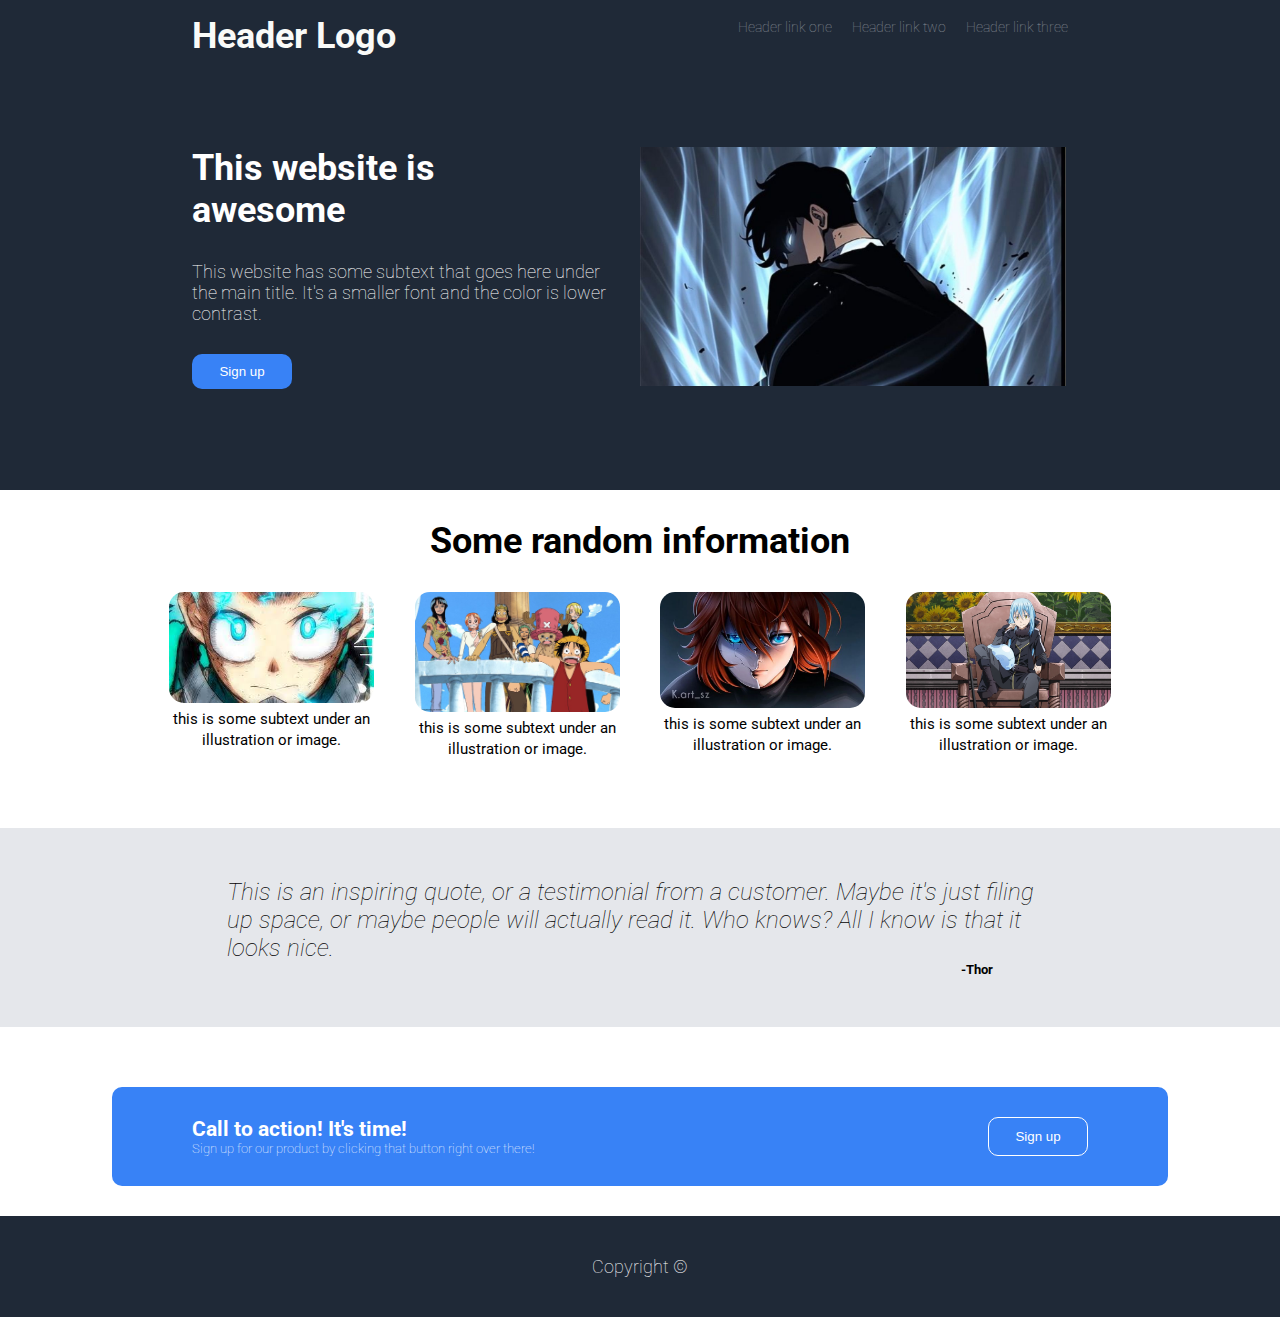
==== assignment-4-main-project/index.html @ 9180c73d "finishing the main project" ====
<!DOCTYPE html>
<html lang="en">

<head>
    <meta charset="UTF-8">
    <meta http-equiv="X-UA-Compatible" content="IE=edge">
    <meta name="viewport" content="width=device-width, initial-scale=1.0">
    <title>Main Project</title>

    <link rel="stylesheet" href="./css/style.css">
    <link rel="preconnect" href="https://fonts.googleapis.com">
    <link rel="preconnect" href="https://fonts.gstatic.com" crossorigin>
    <link href="https://fonts.googleapis.com/css2?family=Roboto:wght@100;500&display=swap" rel="stylesheet">
</head>

<body>
    <header>
        <div class="container">
            <nav>
                <h1><a href="../index.html">Header Logo</a></h1>
                <ul>
                    <li><a href="/">Header link one</a></li>
                    <li><a href="/">Header link two</a></li>
                    <li><a href="/">Header link three</a></li>
                </ul>
            </nav>
            <div id="title-img">
                <div id="title">
                    <h1>This website is awesome</h1>
                    <p>
                        This website has some subtext that goes here under the main title. It's
                        a smaller font and the color is lower contrast.
                    </p>
                    <button type="button">Sign up</button>
                </div>
                <div id="img">
                    <img src="./images/solo-leveling.jpg" alt="Solo Leveling">
                </div>
            </div>
        </div>
    </header>
    <main>
        <section id="section-01">
            <h1>Some random information</h1>
            <div id="boxes">
                <div class="box-content">
                    <img src="./images/boku-no-hero.jpg" alt="Boku no Hero">
                    <small>
                        this is some subtext under an illustration or image.
                    </small>
                </div>
                <div class="box-content">
                    <img src="./images/one-piece.jpg" alt="One Piece">
                    <small>
                        this is some subtext under an illustration or image.
                    </small>
                </div>
                <div class="box-content">
                    <img src="./images/the-beginning.jpg" alt="The Beginning After The End">
                    <small>
                        this is some subtext under an illustration or image.
                    </small>
                </div>
                <div class="box-content">
                    <img src="./images/tensei-shitara.jpg" alt="Tensei Shitara no Slime Datta ken">
                    <small>
                        this is some subtext under an illustration or image.
                    </small>
                </div>
            </div>
        </section>
        <section id="section-02">
            <div class="container">
                <blockquote>
                    This is an inspiring quote, or a testimonial from a customer. Maybe
                    it's just filing up space, or maybe people will actually read it.
                    Who knows? All I know is that it looks nice.
                </blockquote>
                <p>-Thor</p>
            </div>
        </section>
        <section id="section-03">
            <div id="div-content">
                <div id="text">
                    <h1>Call to action! It's time!</h1>
                    <p>Sign up for our product by clicking that button right over there!</p>
                </div>
                <button>Sign up</button>
            </div>
        </section>
    </main>
    <footer>
        <div class="container">
            <p>Copyright &copy;</p>
        </div>
    </footer>
</body>

</html>
---- assignment-4-main-project/css/style.css ----
* {
    margin: 0;
    padding: 0;
}

body {
    font-family: 'Roboto', sans-serif;
    font-size: 18px;
    color: #fff;
    font-weight: 100;
}

.container {
    margin: 0px auto;
    width: 70%;
}

/* configuring header elements */

header {
    background: #1F2937;
    padding-top: 15px;
    padding-bottom: 100px;
}

a {
    text-decoration: none;
}

h1 a {
    color: #F9FAF8;
}

nav {
    display: flex;
    flex-direction: row;
    justify-content: space-between;
}

ul {
    list-style: none;
    display: flex;
}

ul a {
    color: #E5E7EB;
    margin-right: 20px;
    font-size: 0.9rem;
    opacity: 0.5;
}

#title-img {
    margin-top: 90px;
    display: flex;
}

#title {
    width: 50%;
}

#title h1 {
    padding-right: 100px;
    margin-bottom: 30px;
}

#title p {
    margin-bottom: 30px;
    padding-right: 15px;
}

#title button {
    background: #3882F6;
    color: #fff;
    border: 0px;
    padding: 10px;
    width: 100px;
    border-radius: 10px;
    cursor: pointer;
}

#title button:hover {
    border: 1px solid #3882F6;
    background: none;
}

#img {
    width: 50%;
}

#img img {
    width: 95%;
}

/* configuring main elements */
main {
    padding-top: 30px;
    padding-bottom: 30px;
    color: #000;
}

#section-01 {
    text-align: center;
}

#section-01 h1 {
    margin-bottom: 30px;
}

#boxes {
    display: flex;
    width: 80%;
    margin: 0px auto;
    justify-content: space-evenly;
}

.box-content {
    width: 20%;
}

.box-content img {
    width: 100%;
    border-radius: 15px;
}

.box-content small {
    font-weight: 400;
}

/* configuring section 02 */
#section-02 {
    margin-top: 70px;
    padding: 50px;
    background: #E5E7EB;
    display: flex;
}

#section-02 blockquote {
    font-size: 1.5rem;
    font-weight: lighter;
    font-style: italic;
    margin: 0px auto;
}

#section-02 p {
    margin-right: 60px;
    text-align: right;
    font-weight: bold;
    font-size: 0.8rem;
}

/* configuring section 03 */
#section-03 {
    margin-top: 60px;
    display: flex;
    justify-content: center;
}

#div-content {
    color: #fff;
    background: #3882f6;
    padding: 30px 80px;
    border-radius: 10px;
    width: 70%;
    display: flex;
    justify-content: space-between;
}

#text h1 {
    font-size: 1.3rem;
}

#text p {
    font-size: 0.8rem;
}

#div-content button {
    background: none;
    border: 1px solid #fff;
    color: #fff;
    width: 100px;
    border-radius: 10px;
    cursor: pointer;
}

#div-content button:hover {
    background: #fff;
    border: #000;
    color: #000;
}

/* configuring footer */
footer {
    background: #1F2937;
    text-align: center;
    padding: 40px;
}
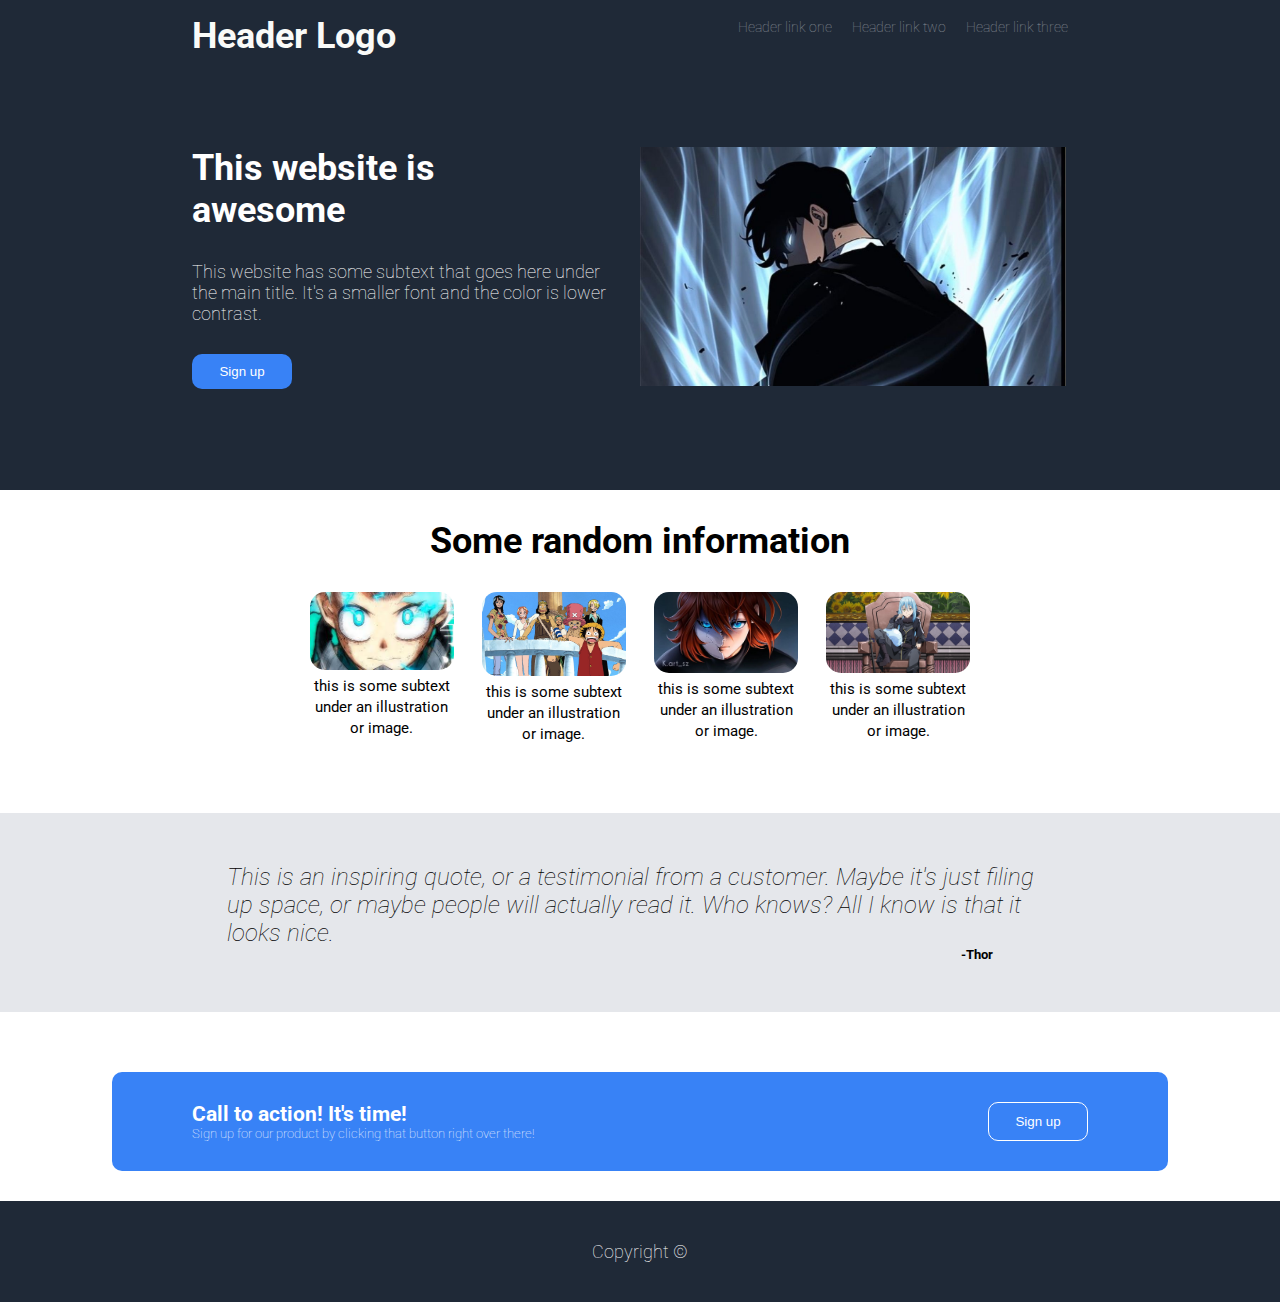
==== commit 43c637db: "adding some changes" ====
--- a/assignment-4-main-project/index.html
+++ b/assignment-4-main-project/index.html
@@ -41,31 +41,33 @@
     </header>
     <main>
         <section id="section-01">
-            <h1>Some random information</h1>
-            <div id="boxes">
-                <div class="box-content">
-                    <img src="./images/boku-no-hero.jpg" alt="Boku no Hero">
-                    <small>
-                        this is some subtext under an illustration or image.
-                    </small>
-                </div>
-                <div class="box-content">
-                    <img src="./images/one-piece.jpg" alt="One Piece">
-                    <small>
-                        this is some subtext under an illustration or image.
-                    </small>
-                </div>
-                <div class="box-content">
-                    <img src="./images/the-beginning.jpg" alt="The Beginning After The End">
-                    <small>
-                        this is some subtext under an illustration or image.
-                    </small>
-                </div>
-                <div class="box-content">
-                    <img src="./images/tensei-shitara.jpg" alt="Tensei Shitara no Slime Datta ken">
-                    <small>
-                        this is some subtext under an illustration or image.
-                    </small>
+            <div class="container">
+                <h1>Some random information</h1>
+                <div id="boxes">
+                    <div class="box-content">
+                        <img src="./images/boku-no-hero.jpg" alt="Boku no Hero">
+                        <small>
+                            this is some subtext under an illustration or image.
+                        </small>
+                    </div>
+                    <div class="box-content">
+                        <img src="./images/one-piece.jpg" alt="One Piece">
+                        <small>
+                            this is some subtext under an illustration or image.
+                        </small>
+                    </div>
+                    <div class="box-content">
+                        <img src="./images/the-beginning.jpg" alt="The Beginning After The End">
+                        <small>
+                            this is some subtext under an illustration or image.
+                        </small>
+                    </div>
+                    <div class="box-content">
+                        <img src="./images/tensei-shitara.jpg" alt="Tensei Shitara no Slime Datta ken">
+                        <small>
+                            this is some subtext under an illustration or image.
+                        </small>
+                    </div>
                 </div>
             </div>
         </section>
--- a/assignment-4-main-project/css/style.css
+++ b/assignment-4-main-project/css/style.css
@@ -47,6 +47,11 @@
     margin-right: 20px;
     font-size: 0.9rem;
     opacity: 0.5;
+}
+
+ul a:hover {
+    color: #fff;
+    opacity: 1.0;
 }
 
 #title-img {
